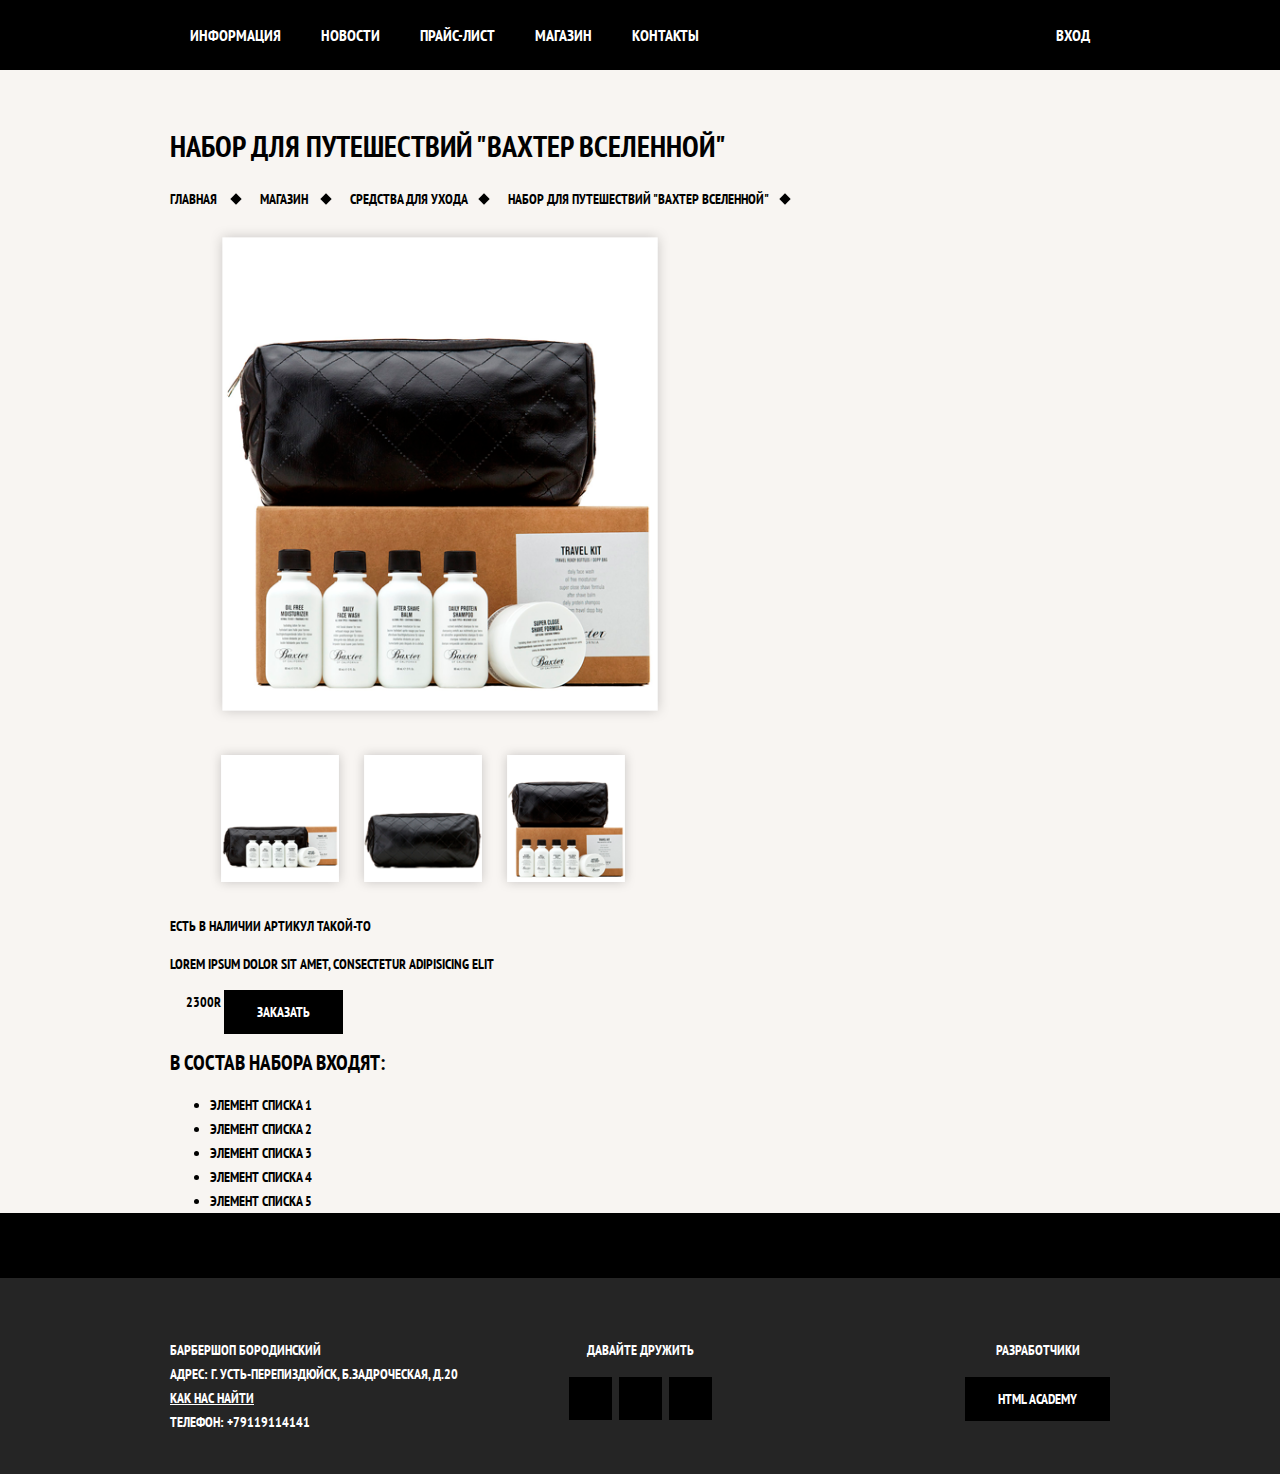
==== catalog-item.html @ 2436b46a "11" ====
<!DOCTYPE HTML>
<html lang="ru">
<head>
  <meta charset="utf-8">
  <link href="https://fonts.googleapis.com/css?family=PT+Sans+Narrow:400,700" rel="stylesheet">
  <link rel="stylesheet" href="css/style.css">
</head>
<body>
  <header class="main-header">
    <div class="container clearfix">
      <nav class="main-navigation">
        <ul class="">
          <li>
            <a href="index.html">Информация</a>
          </li>
          <li>
            <a href="#">Новости</a>
          </li>
          <li>
            <a href="pricelist.html">Прайс-лист</a>
          </li>
          <li>
            <a href="shop.html">Магазин</a>
          </li>
          <li>
            <a href="#">Контакты</a>
          </li>
        </ul>
      </nav>
      <div class="user-block">
        <a class="login" href="#">Вход</a>
      </div>
    </div>
  </header>
<div class="pages">
  <main class="container">
    <!--title and shop-navigation-->
    <div class="item-name">
      <h1 class="item-title">Набор для путешествий "Вахтер вселенной"</h1>
        <ul class="breadcrumbs">
          <li><a href="#">Главная</a></li>
          <li><a href="#">Магазин</a></li>
          <li><a href="#">Средства для ухода</a></li>
          <li><a class="active" href="#">Набор для путешествий "Вахтер вселенной"</a></li>
        </ul>
    </div>
    <!--gallery-->
  <section class="item-gallery">
    <figure class="main-item">
      <img src="img/bax.png" width="460" height="498">
    </figure>
    <figure class="preview-items">
      <img src="img/bax1.png" width="140" height="149">
      <img src="img/bax2.png" width="140" height="149">
      <img src="img/bax3.png" width="140" height="149">
    </figure>
  </section>
  <!--item description-->
  <section class="item-info">
    <div class="item-description">
      <b class="item-availability">Есть в наличии</b>
      <span class="item-article">Артикул такой-то</span>
      <p>Lorem ipsum dolor sit amet, consectetur adipisicing elit</p>
    </div>
  <!--item order-->
    <div class="item-order">
      <span class="item-price">2300R</span>
      <a class="btn" href="#">Заказать</a>
    </div>
  <!--item set contents-->
    <div class="item-set">
      <h2 class="item-set-title">В состав набора входят:</h2>
      <ul class="item-set-list">
        <li>Элемент списка 1</li>
        <li>Элемент списка 2</li>
        <li>Элемент списка 3</li>
        <li>Элемент списка 4</li>
        <li>Элемент списка 5</li>
      </ul>
    </div>
  </section>

  </main>
</div>
<footer class="main-footer">
  <div class="container clearfix">
    <section class="footer-contacts">
      Барбершоп Бородинский<br />
      Адрес: г. Усть-Перепиздюйск, Б.Задроческая, д.20<br />
      <a href="#">Как нас найти</a><br>
      Телефон: +79119114141
    </section>
    <section class="footer-social">
      <p>Давайте дружить</p>
      <a class="social-btn social-btn-vk" href="#">ВКонтакте</a>
      <a class="social-btn social-btn-fb" href="#">Фэйсбук</a>
      <a class="social-btn social-btn-inst" href="#">Инстаграм</a>
    </section>
    <section class="footer-copyright">
      <p>Разработчики</p>
      <a class="btn" href="https://htmlacademy.ru">HTML Academy</a>
    </section>
  </div>
</footer>
</body>
</html>
---- css/style.css ----
html,
body {
  min-width: 1122px;
  max-height: 1750px;
  margin: 0;
  padding: 0;
}

body {
  min-width: 960px;
  font-weight: 700;
  font-size: 14px;
  line-height: 24px;
  font-family: "PT Sans Narrow", "Arial", sans-serif;
  text-transform: uppercase;
  color: #ffffff;
  background: #000000 url('C:/Users/ARTUR/Desktop/project/project/img/tint.png') no-repeat center top;
}

.pages {
  background: #f8f5f2 url('C:/Users/ARTUR/Desktop/project/project/img/pattern-white.png');
  color: #000000;
  min-width: 1200px;
  min-height: 900px;
}

.clearfix::after {
  content: "";
  display: table;
  clear: both;
}
/*   центровщик */
.container {
  width: 940px;
  padding: 0 10px;
  margin: 0 auto;
}

.main-header {
  color: #ffffff;
  background-color: #000000;
}

.main-header.page {
  margin-bottom: 0px;
}

.main-navigation {
  min-width: 780px;
  float: left;
}

.main-navigation ul {
  margin: 0; /*убрать отступы*/
  padding: 0;
  list-style: none; /*убрать точки*/
  font-size: 0; /*убрать отступы у букв*/
}

.main-navigation li {
  display: inline-block; /*чтобы элементы выстроились в ряд*/
  vertical-align: top; /*Выравнивание текста*/
  font-size: 16px;
  line-height: 20px;
}

.main-navigation a {
  display: block; /*для паддингов*/
  padding: 25px 20px; /*отступы для того, чтобы высота хедера была 70пкс*/
  color: #ffffff;
  text-decoration: none; /*убираем подчеркивание ссылок*/
}

.main-navigation a:hover {
  background: #242424;
}

.user-block {
  max-width: 140px;
  float: right;
}

.login {
  display: inline-block;
  padding: 25px 20px;
  padding-left: 50px;
  font-size: 16px;
  line-height: 20px;
  vertical-align: top;
  color: #ffffff;
  text-decoration: none;
  position: relative;
}

.login:hover {
  background-color: #242424;
}

.login::before {
  content: "";
  position: absolute;
  top: 28px;
  left: 20px;

  width: 18px;
  height: 18px;

  background: transparent url('C:/Users/ARTUR/Desktop/project/project/img/icon-login.png') no-repeat;
  opacity: 0.3;
}

.login:hover::before {
  opacity: 1;
}

.index-logo {
  height: 204px;
  width: 368px;
  margin: 0 auto;
  margin-bottom: 25px;
  margin-top: 60px;
}

.index-logo img {
  width: 368px;
  height: 204px;
}

.features {
  margin-bottom: 80px;
}

.features-item {
  float: left;
  width: 300px;
  margin-right: 20px;
  text-align: center;
}

.features-item:last-child {
  margin-right: 0;
}

.features-name {
  display: block;
  position: relative;
  font-size: 30px;
  line-height: 42px;
  margin-bottom: 30px;
  padding-bottom: 35px;
}

.features-item p {
  margin: 10px;
  margin-bottom: 0;
}

.features-name::after {
  content: "";
  position: absolute; /*позиционируем кубики*/
  bottom: 0; /*прикрепление относительно нижней части заголовка*/
  left: 50%; /*центрирование*/
  display: block;
  width: 20px;
  height: 20px;
  margin-left: -10px;
  background-color: #ffffff;
  transform: rotate(45deg); /*разворот кубиков*/
}

.index-content {
  margin-bottom: 35px;
  padding: 50px 80px;

  color: #000000;

  background: url('C:/Users/ARTUR/Desktop/project/project/img/index-content-shadow.png') no-repeat center, #f8f5f2 url('C:/Users/ARTUR/Desktop/project/project/img/pattern-white.png');
}

.index-content-left {
  float: left;
  width: 380px;
}

.index-content-right {
  float: right;
  width: 300px;
}

.index-content-title {
  margin: 0;
  margin-bottom: 25px;
  font-size: 30px;
  line-height: 42px;
}

.index-content p {
  margin: 0;
  margin-bottom: 25px;
}

.news-preview {
  margin: 0px;
  padding: 0px;
  padding-right: 35px;
  list-style: none;
}

.news-preview li {
  margin-bottom: 25px;
}

.news-preview p {
  margin: 0;
}

.news-preview time {
  text-transform: none;
  font-weight: 400;
}

.btn {
  display: inline-block;
  padding: 10px 33px;
  margin-right: 16px;

  font-weight: 700;
  font-size: 14px;
  line-height: 24px;
  font-family: "PT Sans Narrow", "Arial", sans-serif;
  vertical-align: top;
  text-align: center;
  text-transform: uppercase;
  text-decoration: none;
  color: #ffffff;

  background-color: #000000;
  border: none;
  outline: none;
  cursor: pointer;
}

.btn:hover,
.btn:active {
  background-color: #663d15;
}

.gallery {
  position: relative;
  height: 260px;
}

.gallery-content {
  height: 164px;
  margin: 0;
  background-color: #cccccc;
  border: 7px solid #ffffff;
}

.gallery-content img {
  width: 286px;
  height: 164px;
}

.gallery .btn {
  position: absolute;
  bottom: 0;
  width: 140px;
  margin: 0;
}

.gallery-prev {
  left: 0;
}

.gallery-next {
  right: 0;
}

/*определяем стили для формы*/
.appointment-form input {
  float: left;
  width: 106px;
  padding: 7px 15px;
  margin-right: 20px;
  margin-bottom: 20px;
  background-color: #f9f6f3;
  border: 2px solid #000000;
  outline: none;
  font-family: "PT Sans Narrow", "Arial", sans-serif;
  color: #000000;
  text-transform: uppercase;
}

.appointment-form input:focus {
  border: 2px solid #663d15; /*цвет рамки при нажатии на поле формы*/
}

.appointment-form input:nth-child(2n) {
  margin-right: 0px;
}

.appointment-form .btn {
  clear: both;
  width: 100%;
}

/*SHOP PAGE*/

.shop-title {
  margin: 0;
  padding-top: 55px;
  font-size: 30px;
  line-height: 42px;
  margin-bottom: 20px;
}

.breadcrumbs {
  margin: 0;
  padding: 0;
}

.breadcrumbs li {
  display: inline-block;
  min-width: 80px;
  font-size: 14px;
  line-height: 24px;
  margin-right: 7px;
}

.breadcrumbs a {
  display: block;
  position: relative;
  color: #000000;
  text-decoration: none;
  padding-right: 30px;
}

.breadcrumbs a::after {
  content: '';
  position: absolute;
  display: block;
  width: 8px;
  height: 8px;
  background-color: #000000;
  right: 10px;
  bottom: 8px;
  transform: rotate(45deg);
}

.shop-main {
  width: 940px;
  height: 592px;
  margin-bottom: 45px;
  margin-top: 55px;
}

.shop-form {
  width: 220px;
  float: left;
  margin-right: 20px;
}

.shop-fieldset-legend {
  margin-bottom: 35px;
  color: #000000;
  font-family: "PT Sans Narrow", "Arial", sans-serif;
  text-transform: uppercase;
  font-size: 24px;
  line-height: 42px;
}

.shop-assortment {
  float: left;
  width: 700px;
  height: 592px;
  padding: 0px;
}

.shop-item,
.shop-fieldset-1,
.shop-fieldset-2 {
  width: 220px;
  height: 286px;
  display: inline-block;
  border: none;
  padding: 0;
  margin: 0;
}

.shop-item:nth-child(1),
.shop-item:nth-child(4) {
  margin-left: 0;
  margin-right: 20px;
}

.shop-item:nth-child(3),
.shop-item:nth-child(6) {
  margin-right: auto;
  margin-left: 20px;
}

.shop-item:nth-child(1),
.shop-item:nth-child(2),
.shop-item:nth-child(3) {
  margin-bottom: 20px;
}

.shop-item {
  background-color: #ffffff;
}

.item-link span {
  margin: 0;
  padding: 0;
  color: #000000;
  font-family: "PT Sans Narrow", "Arial", sans-serif;
  text-transform: uppercase;
  font-size: 14px;
  line-height: 24px;
}

.shop-item a {
  text-decoration: none;
}

.shop-item-name,
.item-order {
  margin-left: 16px;
}

.shop-item-name {
  margin-top: 17px;
  margin-bottom: 17px;
}

.item-order {
  margin-bottom: 16px;
}

.paginator {
  width: 193px;
  height: 43px;
  margin-bottom: -16px;
  margin-left: 240px;
  background: white;
  white-space: nowrap;
}

.paginator a {
  display: inline-block;
  width: 43px;
  height: 43px;
  text-align: center;
  vertical-align: middle;
  text-decoration: none;
  font-weight: bold;
  color: white;
  background: black;
  margin-right: 7px;
  line-height: 40px;
}

.paginator .current {
  background: white;
  color: black;
}

/*ITEM PAGE*/

/*PRICELIST*/

.item-title {
  margin: 0;
  padding-top: 55px;
  font-size: 30px;
  line-height: 42px;
  margin-bottom: 20px;
}

.price-name ul {
  margin: 0;
  padding: 0;
}

.price-name {
  margin-bottom: 50px;
}

.price-list-name {
  font-size: 48px;
  line-height: 1.2;
  text-align: center;
  padding-left: 80px;
}

.price-list {
  margin-bottom: 60px;
}

.price-content-left {
  width: 380px;
  float: left;
  margin-right: 20px;
}

.price-content-right {
  width: 460px;
  float: right;
}

.price-content-title {
  margin-bottom: 30px;
}

.price-preview {
  margin: 0;
  padding: 0;
  list-style: none;
}

.price-preview li {
  font-family: "PT Sans Narrow", "Arial", sans-serif;
  display: block;
  font-size: 14px;
  line-height: 24px;
  color: #000000;
  text-transform: uppercase;
  min-width: 160px;
  padding-left: 20px;
  position: relative;
  margin-bottom: 17px;
}

.price-preview li::before {
  content: '';
  position: absolute;
  display: block;
  width: 8px;
  height: 8px;
  background-color: #000000;
  left: 2px;
  top: 8px;
  transform: rotate(45deg);
}

.price-preview li:last-child {
  margin-bottom: 0px;
}

.pricelist {
  border-collapse: collapse;
}

.pricelist td {
  border: 2px solid #000000;
  width: 180px;
  height: 42px;
}

.price-title {
  padding-left: 19px;
}

.price {
  text-align: center;
}

.price-content {
  padding-bottom: 55px;
}


.price-content--right .price-content-title {
  font-size: 0;
}

/*FOOTER*/
.main-footer {
  margin-top: 65px;
  padding-top: 60px;
  padding-bottom: 40px;

  color: #ffffff;

  background: #252525 url('C:/Users/ARTUR/Desktop/project/project/img/footer-pattern.png');
}

.footer-contacts {
  float: left;
  width: 320px;
  margin-right: 60px;
}

.footer-contacts a {
  color: #ffffff;
}

.footer-contacts a:hover {
  text-decoration: none;
}

.footer-social {
  float: left;
  width: 180px;
  text-align: center;
}

.footer-social p {
  margin: 0;
  margin-bottom: 15px;
}

.social-btn {
  display: inline-block;
  width: 43px;
  height: 43px;
  margin: 0 2px;
  font-size: 0;
  vertical-align: top;
  text-decoration: none;
  background: #000000 url('') no-repeat center;
}

.footer-copyright {
  float: right;
  max-width: 180px;
}

.footer-copyright p {
  margin: 0;
  margin-bottom: 15px;
  text-align: center;
}

.footer-copyright .btn {
  margin-right: 0;
}

.social-btn-vk {
  background-position: 9px -447px;
}

.social-btn-fb {
  background-position: 15px -171px;
}
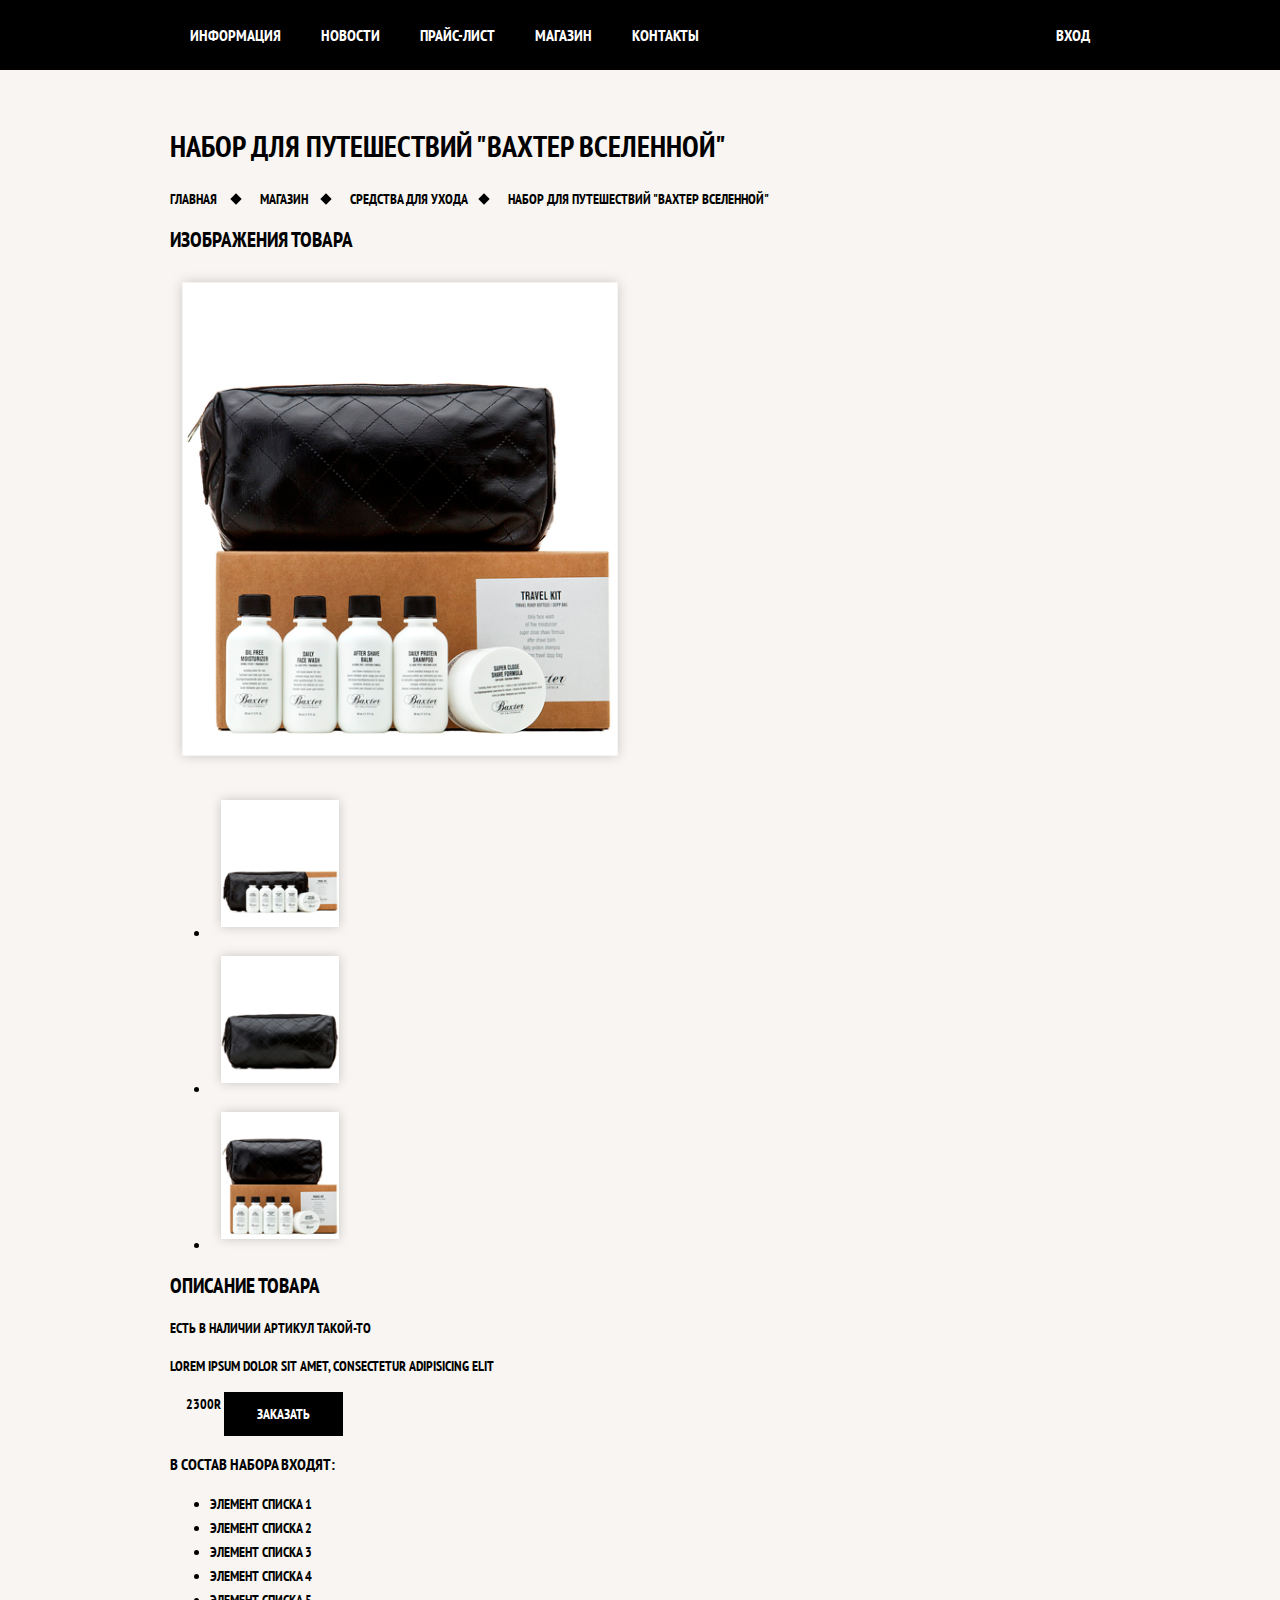
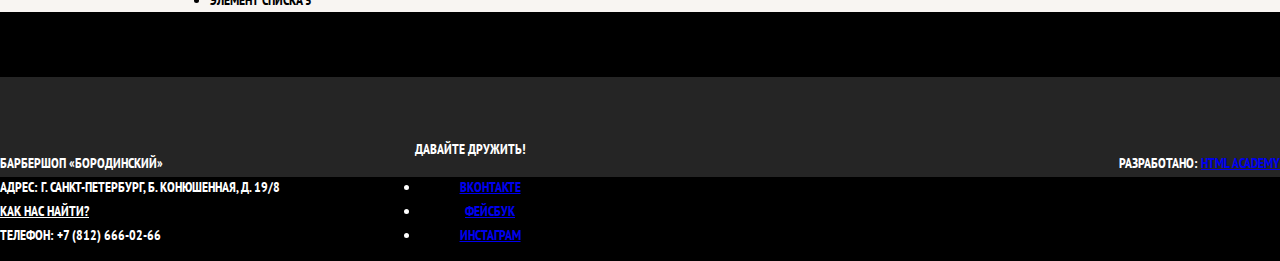
==== commit 2a0d794e: "111" ====
--- a/catalog-item.html
+++ b/catalog-item.html
@@ -19,8 +19,8 @@
           <li>
             <a href="pricelist.html">Прайс-лист</a>
           </li>
-          <li>
-            <a href="shop.html">Магазин</a>
+          <li class="site-navigation-current">
+            <a href="catalog.html">Магазин</a>
           </li>
           <li>
             <a href="#">Контакты</a>
@@ -41,22 +41,24 @@
           <li><a href="#">Главная</a></li>
           <li><a href="#">Магазин</a></li>
           <li><a href="#">Средства для ухода</a></li>
-          <li><a class="active" href="#">Набор для путешествий "Вахтер вселенной"</a></li>
+          <li class="breadcrumbs-current">Набор для путешествий "Вахтер вселенной"</li>
         </ul>
     </div>
     <!--gallery-->
   <section class="item-gallery">
-    <figure class="main-item">
-      <img src="img/bax.png" width="460" height="498">
-    </figure>
-    <figure class="preview-items">
-      <img src="img/bax1.png" width="140" height="149">
-      <img src="img/bax2.png" width="140" height="149">
-      <img src="img/bax3.png" width="140" height="149">
-    </figure>
+    <h2 class="visually-hidden">Изображения товара</h2>
+    <p class="product-photo-full">
+      <img src="img/bax.png" width="460" height="498" alt="Фото всего набора">
+    </p>
+    <ul class="product-photo-preview">
+      <li><img src="img/bax1.png" width="140" height="149" alt="Фото в анфас"></li>
+      <li><img src="img/bax2.png" width="140" height="149" alt="Фото в профиль"></li>
+      <li><img src="img/bax3.png" width="140" height="149" alt="Фото отдельной части"></li>
+    </ul>
   </section>
   <!--item description-->
   <section class="item-info">
+    <h2 class="visually-hidden">Описание товара</h2>
     <div class="item-description">
       <b class="item-availability">Есть в наличии</b>
       <span class="item-article">Артикул такой-то</span>
@@ -69,7 +71,7 @@
     </div>
   <!--item set contents-->
     <div class="item-set">
-      <h2 class="item-set-title">В состав набора входят:</h2>
+      <h3 class="item-set-title">В состав набора входят:</h3>
       <ul class="item-set-list">
         <li>Элемент списка 1</li>
         <li>Элемент списка 2</li>
@@ -83,24 +85,23 @@
   </main>
 </div>
 <footer class="main-footer">
-  <div class="container clearfix">
-    <section class="footer-contacts">
-      Барбершоп Бородинский<br />
-      Адрес: г. Усть-Перепиздюйск, Б.Задроческая, д.20<br />
-      <a href="#">Как нас найти</a><br>
-      Телефон: +79119114141
-    </section>
-    <section class="footer-social">
-      <p>Давайте дружить</p>
-      <a class="social-btn social-btn-vk" href="#">ВКонтакте</a>
-      <a class="social-btn social-btn-fb" href="#">Фэйсбук</a>
-      <a class="social-btn social-btn-inst" href="#">Инстаграм</a>
-    </section>
-    <section class="footer-copyright">
-      <p>Разработчики</p>
-      <a class="btn" href="https://htmlacademy.ru">HTML Academy</a>
-    </section>
-  </div>
-</footer>
+      <p class="footer-contacts">
+        Барбершоп «Бородинский»<br>
+        Адрес: г. Санкт-Петербург, Б. Конюшенная, д. 19/8<br>
+        <a href="map.html">Как нас найти?</a><br>
+        Телефон: +7 (812) 666-02-66
+      </p>
+      <div class="footer-social">
+        <b>Давайте дружить!</b>
+        <ul>
+          <li><a class="social-button" href="#">Вконтакте</a></li>
+          <li><a class="social-button" href="#">Фейсбук</a></li>
+          <li><a class="social-button" href="#">Инстаграм</a></li>
+        </ul>
+      </div>
+      <p class="footer-copyright">
+        <b>Разработано:</b> <a class="button" href="https://htmlacademy.ru">HTML Academy</a>
+      </p>
+    </footer>
 </body>
 </html>
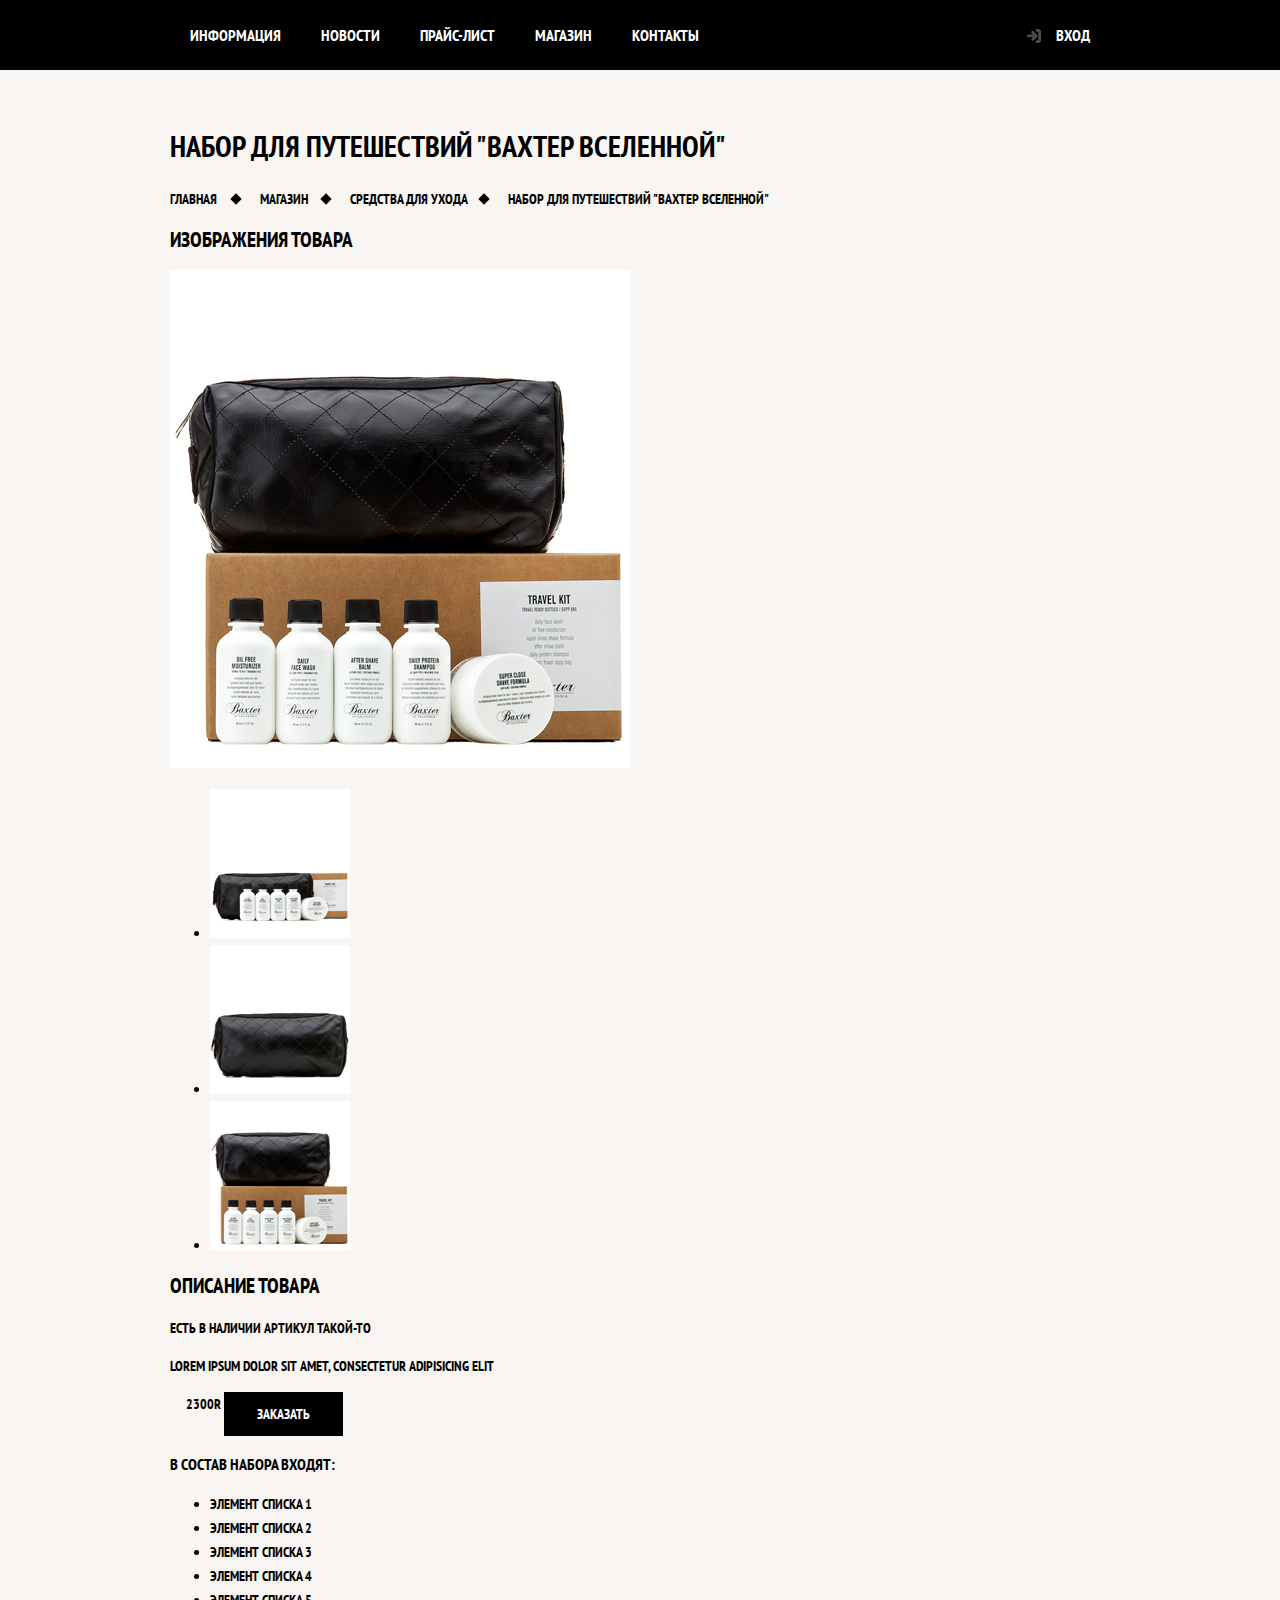
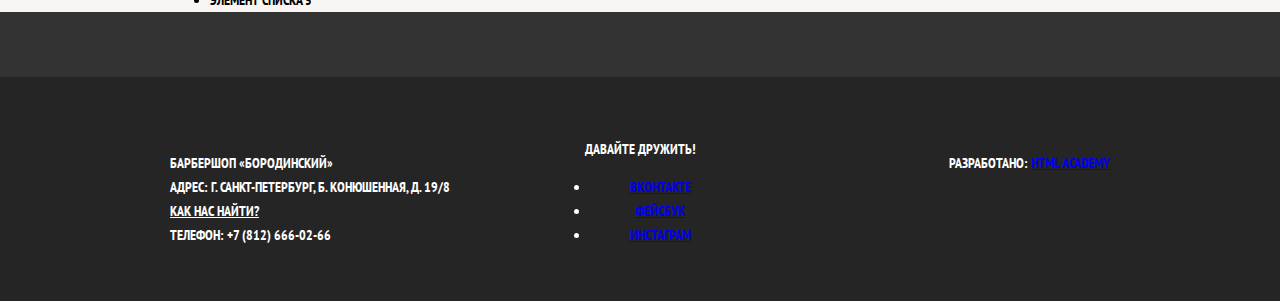
==== commit 031217bb: "#23 Немного исправлений по ДЗ" ====
--- a/catalog-item.html
+++ b/catalog-item.html
@@ -48,12 +48,12 @@
   <section class="item-gallery">
     <h2 class="visually-hidden">Изображения товара</h2>
     <p class="product-photo-full">
-      <img src="img/bax.png" width="460" height="498" alt="Фото всего набора">
+      <img src="img/bax.jpg" width="460" height="498" alt="Фото всего набора">
     </p>
     <ul class="product-photo-preview">
-      <li><img src="img/bax1.png" width="140" height="149" alt="Фото в анфас"></li>
-      <li><img src="img/bax2.png" width="140" height="149" alt="Фото в профиль"></li>
-      <li><img src="img/bax3.png" width="140" height="149" alt="Фото отдельной части"></li>
+      <li><img src="img/bax1.jpg" width="140" height="149" alt="Фото в анфас"></li>
+      <li><img src="img/bax2.jpg" width="140" height="149" alt="Фото в профиль"></li>
+      <li><img src="img/bax3.jpg" width="140" height="149" alt="Фото отдельной части"></li>
     </ul>
   </section>
   <!--item description-->
@@ -85,6 +85,7 @@
   </main>
 </div>
 <footer class="main-footer">
+    <div class="container clearfix">
       <p class="footer-contacts">
         Барбершоп «Бородинский»<br>
         Адрес: г. Санкт-Петербург, Б. Конюшенная, д. 19/8<br>
@@ -102,6 +103,7 @@
       <p class="footer-copyright">
         <b>Разработано:</b> <a class="button" href="https://htmlacademy.ru">HTML Academy</a>
       </p>
+    </div>
     </footer>
 </body>
 </html>
--- a/css/style.css
+++ b/css/style.css
@@ -14,7 +14,7 @@
   font-family: "PT Sans Narrow", "Arial", sans-serif;
   text-transform: uppercase;
   color: #ffffff;
-  background: #000000 url('C:/Users/ARTUR/Desktop/project/project/img/tint.png') no-repeat center top;
+  background: #000000 url('../img/tint.jpg') no-repeat center top;
 }
 
 .pages {
@@ -105,7 +105,7 @@
   width: 18px;
   height: 18px;
 
-  background: transparent url('C:/Users/ARTUR/Desktop/project/project/img/icon-login.png') no-repeat;
+  background: transparent url('../img/login-arrow.svg') no-repeat;
   opacity: 0.3;
 }
 
@@ -583,7 +583,7 @@
 
   color: #ffffff;
 
-  background: #252525 url('C:/Users/ARTUR/Desktop/project/project/img/footer-pattern.png');
+  background: #252525 url('../img/footer-pattern.jng');
 }
 
 .footer-contacts {
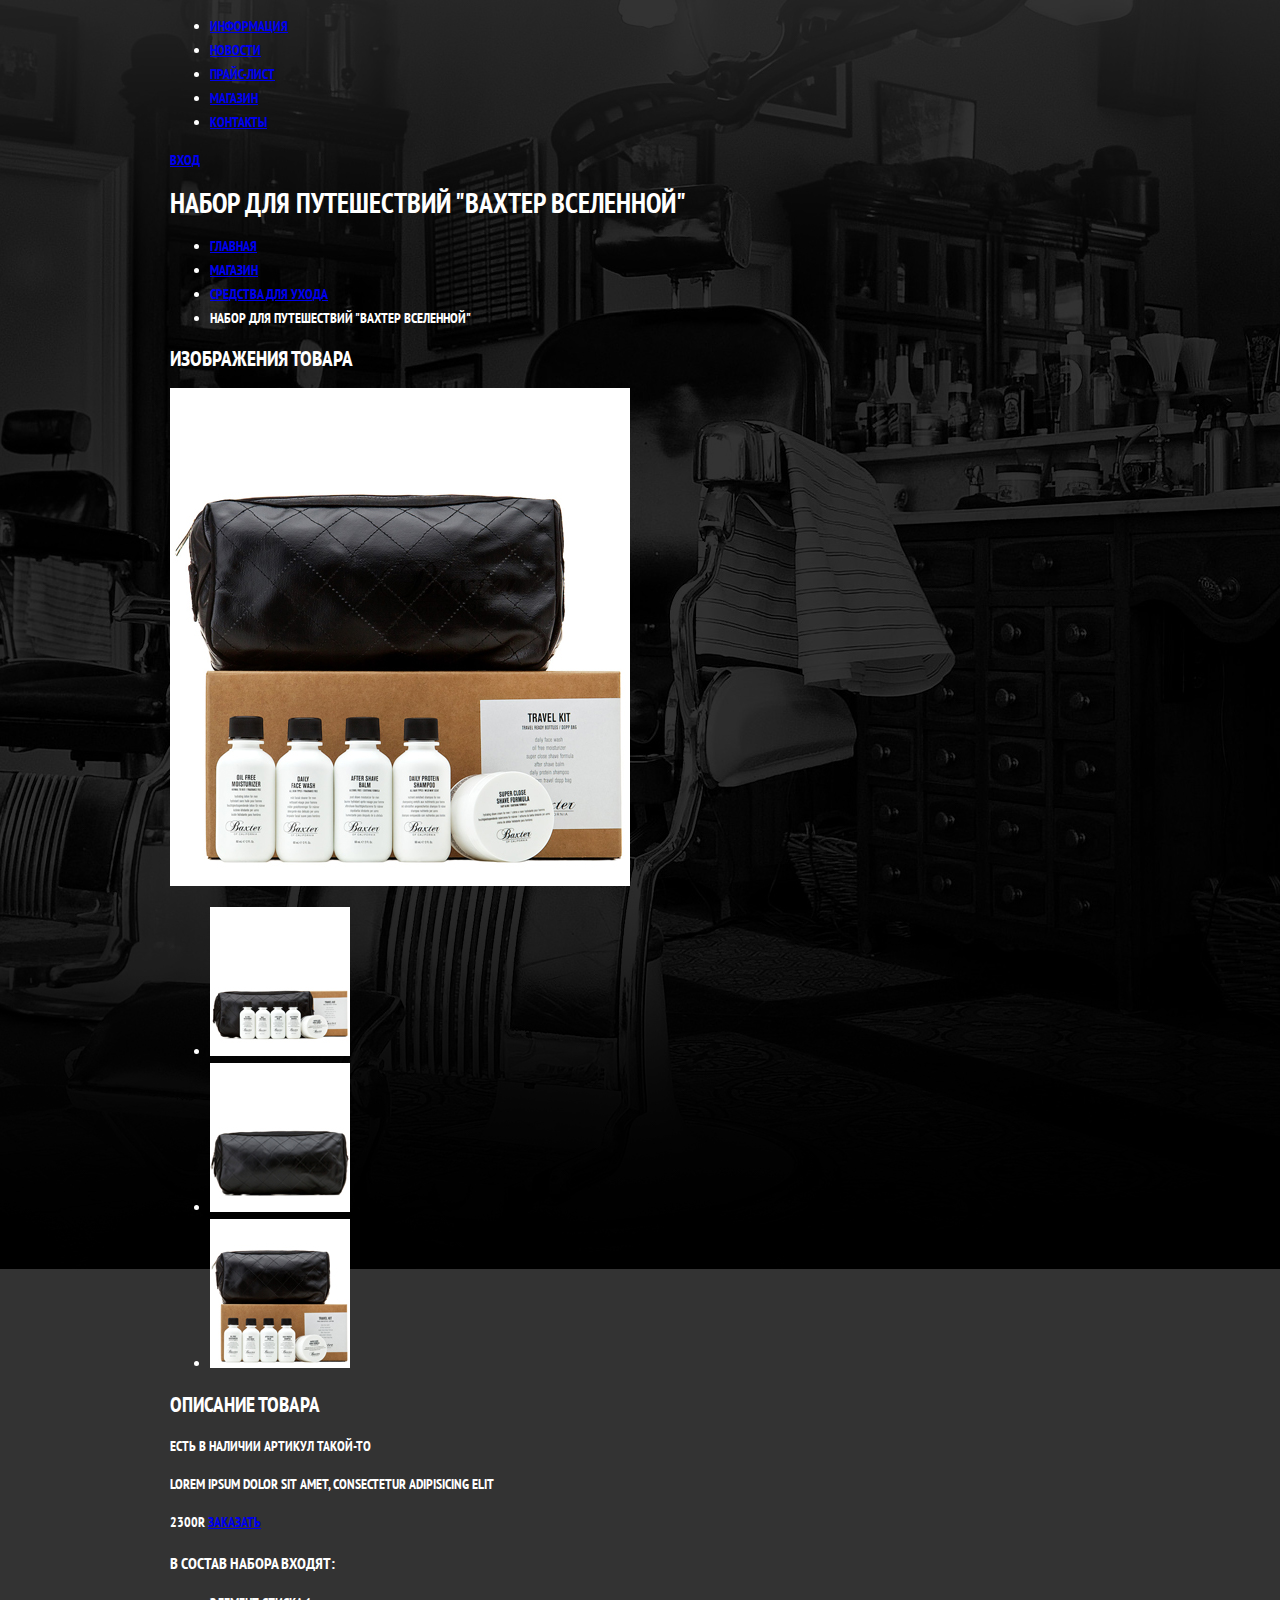
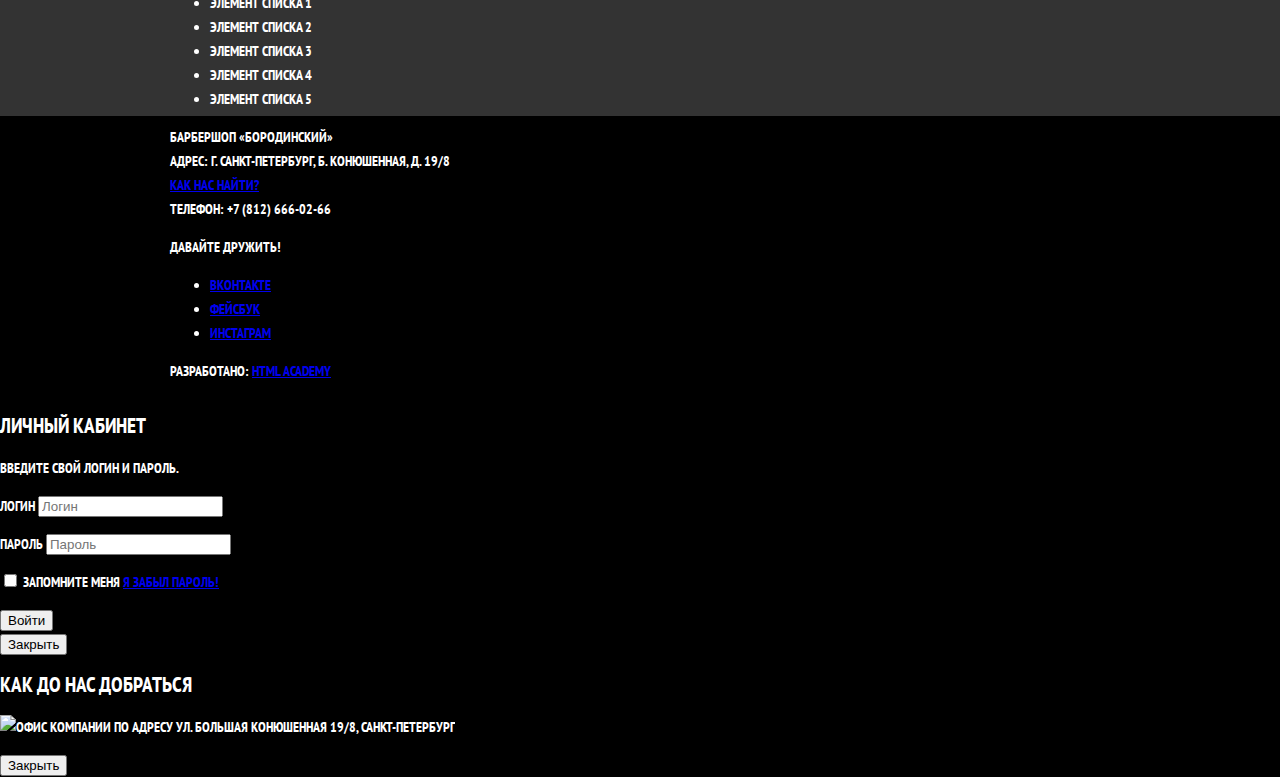
==== commit c56ddfc5: "#28 - Barbershop" ====
--- a/catalog-item.html
+++ b/catalog-item.html
@@ -32,7 +32,7 @@
       </div>
     </div>
   </header>
-<div class="pages">
+
   <main class="container">
     <!--title and shop-navigation-->
     <div class="item-name">
@@ -81,29 +81,60 @@
       </ul>
     </div>
   </section>
+</main>
 
-  </main>
-</div>
 <footer class="main-footer">
     <div class="container clearfix">
-      <p class="footer-contacts">
-        Барбершоп «Бородинский»<br>
-        Адрес: г. Санкт-Петербург, Б. Конюшенная, д. 19/8<br>
-        <a href="map.html">Как нас найти?</a><br>
-        Телефон: +7 (812) 666-02-66
-      </p>
-      <div class="footer-social">
-        <b>Давайте дружить!</b>
-        <ul>
-          <li><a class="social-button" href="#">Вконтакте</a></li>
-          <li><a class="social-button" href="#">Фейсбук</a></li>
-          <li><a class="social-button" href="#">Инстаграм</a></li>
-        </ul>
-      </div>
-      <p class="footer-copyright">
-        <b>Разработано:</b> <a class="button" href="https://htmlacademy.ru">HTML Academy</a>
-      </p>
+    <p class="footer-contacts">
+      Барбершоп «Бородинский»<br>
+      Адрес: г. Санкт-Петербург, Б. Конюшенная, д. 19/8<br>
+      <a href="map.html">Как нас найти?</a><br>
+      Телефон: +7 (812) 666-02-66
+    </p>
+    <div class="footer-social">
+      <b>Давайте дружить!</b>
+      <ul>
+        <li><a class="social-button" href="#">Вконтакте</a></li>
+        <li><a class="social-button" href="#">Фейсбук</a></li>
+        <li><a class="social-button" href="#">Инстаграм</a></li>
+      </ul>
     </div>
-    </footer>
+    <p class="footer-copyright">
+      <b>Разработано:</b> <a class="button" href="https://htmlacademy.ru">HTML Academy</a>
+    </p>
+  </div>
+</footer>
+<section class="modal modal-login">
+  <h2>Личный кабинет</h2>
+  <p>Введите свой логин и пароль.</p>
+    <form class="login-form" action="https://echo.htmlacademy.ru" method="post">
+    <p>
+      <label class="visually-hidden" for="user-login">Логин</label>
+      <input class="login-icon-user" id="user-login" type="text" name="login" placeholder="Логин">
+    </p>
+    <p>
+      <label class="visually-hidden" for="user-password">Пароль</label>
+      <input class="login-icon-password" id="user-password" type="password" name="password" placeholder="Пароль">
+    </p>
+    <p class="login-password-info">
+      <label class="login-checkbox">
+        <input type="checkbox" name="remember" class="visually-hidden">
+        <span class="checkbox-indicator"></span>
+        Запомните меня
+      </label>
+      <a class="restore" href="#">Я забыл пароль!</a>
+    </p>
+    <button class="button" type="submit">Войти</button>
+  </form>
+  <button class="modal-close" type="button">Закрыть</button>
+</section>
+
+<section class="modal modal-map">
+  <h2 class="visually-hidden">Как до нас добраться</h2>
+    <p>
+      <img src="img/map.jpg" width="780" height="560" alt="Офис компании по адресу ул. Большая Конюшенная 19/8, Санкт-Петербург">
+    </p>
+  <button class="modal-close" type="button">Закрыть</button>
+</section>
 </body>
 </html>
--- a/css/style.css
+++ b/css/style.css
@@ -36,6 +36,7 @@
   margin: 0 auto;
 }
 
+/*
 .main-header {
   color: #ffffff;
   background-color: #000000;
@@ -51,24 +52,24 @@
 }
 
 .main-navigation ul {
-  margin: 0; /*убрать отступы*/
+  margin: 0; /*убрать отступы*
   padding: 0;
-  list-style: none; /*убрать точки*/
-  font-size: 0; /*убрать отступы у букв*/
+  list-style: none; /*убрать точки*
+  font-size: 0; /*убрать отступы у букв*
 }
 
 .main-navigation li {
-  display: inline-block; /*чтобы элементы выстроились в ряд*/
-  vertical-align: top; /*Выравнивание текста*/
+  display: inline-block; /*чтобы элементы выстроились в ряд*
+  vertical-align: top; /*Выравнивание текста*
   font-size: 16px;
   line-height: 20px;
 }
 
 .main-navigation a {
   display: block; /*для паддингов*/
-  padding: 25px 20px; /*отступы для того, чтобы высота хедера была 70пкс*/
+  padding: 25px 20px; /*отступы для того, чтобы высота хедера была 70пкс*
   color: #ffffff;
-  text-decoration: none; /*убираем подчеркивание ссылок*/
+  text-decoration: none; /*убираем подчеркивание ссылок*
 }
 
 .main-navigation a:hover {
@@ -157,15 +158,15 @@
 
 .features-name::after {
   content: "";
-  position: absolute; /*позиционируем кубики*/
-  bottom: 0; /*прикрепление относительно нижней части заголовка*/
-  left: 50%; /*центрирование*/
+  position: absolute; /*позиционируем кубики*
+  bottom: 0; /*прикрепление относительно нижней части заголовка*
+  left: 50%; /*центрирование*
   display: block;
   width: 20px;
   height: 20px;
   margin-left: -10px;
   background-color: #ffffff;
-  transform: rotate(45deg); /*разворот кубиков*/
+  transform: rotate(45deg); /*разворот кубиков*
 }
 
 .index-content {
@@ -277,7 +278,7 @@
   right: 0;
 }
 
-/*определяем стили для формы*/
+/*определяем стили для формы*
 .appointment-form input {
   float: left;
   width: 106px;
@@ -293,7 +294,7 @@
 }
 
 .appointment-form input:focus {
-  border: 2px solid #663d15; /*цвет рамки при нажатии на поле формы*/
+  border: 2px solid #663d15; /*цвет рамки при нажатии на поле формы*
 }
 
 .appointment-form input:nth-child(2n) {
@@ -305,7 +306,7 @@
   width: 100%;
 }
 
-/*SHOP PAGE*/
+/*SHOP PAGE
 
 .shop-title {
   margin: 0;
@@ -468,7 +469,7 @@
 
 /*ITEM PAGE*/
 
-/*PRICELIST*/
+/*PRICELIST*
 
 .item-title {
   margin: 0;
@@ -575,7 +576,7 @@
   font-size: 0;
 }
 
-/*FOOTER*/
+/*FOOTER*
 .main-footer {
   margin-top: 65px;
   padding-top: 60px;
@@ -644,3 +645,5 @@
 .social-btn-fb {
   background-position: 15px -171px;
 }
+
+*/
